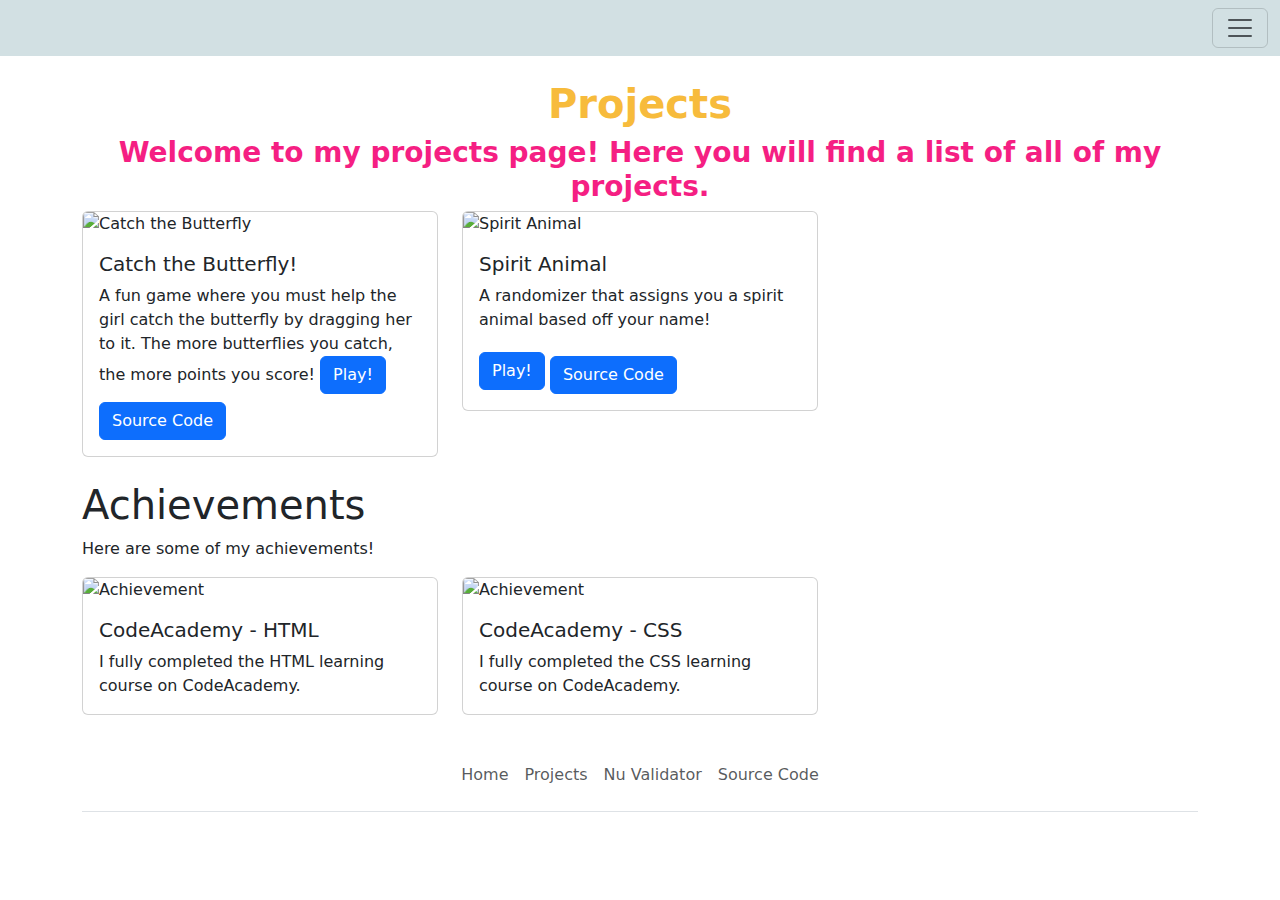
==== project/project.html @ 812608b7 "Create project.html" ====
<!DOCTYPE html>
<html lang="en">

<head>
    <meta charset="UTF-8">
    <meta name="viewport" content="width=device-width, initial-scale=1.0">
    <title>Projects</title>
    <link rel="stylesheet" href="https://fonts.googleapis.com/css2?family=Roboto:wght@400;700&display=swap">
    <link href="https://cdn.jsdelivr.net/npm/bootstrap@5.3.0/dist/css/bootstrap.min.css" rel="stylesheet">
    <link rel="stylesheet" href="styles.css">
</head>

<body>
    <!-- Navbar -->
    <nav class="navbar navbar-light" style="background-color: #D2E0E3;">
        <div class="container-fluid">
            <a class="navbar-brand" href="index.html"></a>
            <button class="navbar-toggler" type="button" data-bs-toggle="collapse" data-bs-target="#navbarNav"
                aria-controls="navbarNav" aria-expanded="false" aria-label="Toggle navigation">
                <span class="navbar-toggler-icon"></span>
            </button>
            <div class="collapse navbar-collapse" id="navbarNav">
                <ul class="navbar-nav ms-auto">
                    <li class="nav-item">
                        <a class="nav-link" href="index.html">Home</a>
                    </li>
                    <li class="nav-item">
                        <a class="nav-link" href="#">Projects</a>
                    </li>
                    <li class="nav-item">
                        <a class="nav-link" href="https://github.com/a-nunley/a-nunley" target="_blank" 
                           rel="noopener noreferrer">Source Code</a>
                    </li>
                    <li class="nav-item">
                        <a class="nav-link" href="https://validator.nu/?doc=https%3A%2F%2Fa-nunley.github.io%2Fa-nunley%2F" 
                           target="_blank" rel="noopener noreferrer">Nu Validator</a>
                    </li>
                </ul>
            </div>
        </div>
    </nav>

    <!-- Main Content -->
    <div class="container mt-4">
        <section>
            <h1 id="welcome" style="color: rgb(247, 187, 60); text-align: center;"><strong>Projects</strong></h1>
            <h3 id="project" style="color: rgb(245, 31, 131); text-align: center;"><strong>Welcome to my projects page! Here you will find a list of all of my projects.</strong></h3>
            <div class="row">
                <!-- Project 1 -->
                <div class="col-md-4">
                    <div class="card">
                        <img src="../img/spongebob.png" class="card-img-top" alt="Catch the Butterfly" id="projecticons">
                        <div class="card-body">
                            <h5 class="card-title">Catch the Butterfly!</h5>
                            <p class="card-text">A fun game where you must help the girl catch the butterfly by dragging her to it. The more butterflies you catch, the more points you score!
                            <a href="https://iarcher444.github.io/dev-david-lab/" target="_blank" 
                               class="btn btn-primary" rel="noopener noreferrer">Play!</a>
                            <a href="https://github.com/iarcher444/dev-david-lab" target="_blank" 
                               class="btn btn-primary mt-2" rel="noopener noreferrer">Source Code</a>
                        </div>
                    </div>
                </div>

                <!-- Project 2 -->
                <div class="col-md-4">
                    <div class="card">
                        <img src="../img/dolphin.png" class="card-img-top" alt="Spirit Animal" id="projecticons">
                        <div class="card-body">
                            <h5 class="card-title">Spirit Animal</h5>
                            <p class="card-text">A randomizer that assigns you a spirit animal based off your name!</p>
                            <a href="https://codepen.io/Isabella-Archer/full/zYVXwPM" target="_blank" 
                               class="btn btn-primary" rel="noopener noreferrer">Play!</a>
                            <a href="https://codepen.io/Isabella-Archer/pen/zYVXwPM" target="_blank" 
                               class="btn btn-primary mt-2" rel="noopener noreferrer">Source Code</a>
                        </div>
                    </div>
                </div>
            </div>
        </section>
    </div>

    <!-- Achievements-->
    <div class="container mt-4">
        <section>
            <h1>Achievements</h1>
            <p>Here are some of my achievements!</p>
            <div class="row">
                <!-- Achievement 1 -->
                <div class="col-md-4">
                    <div class="card">
                        <img src="../img/achievement.png" class="card-img-top" alt="Achievement" id="projecticons">
                        <div class="card-body">
                            <h5 class="card-title
                            ">CodeAcademy - HTML</h5>
                            <p class="card-text">I fully completed the HTML learning course on CodeAcademy.</p>
                        </div>
                    </div>
                </div>
                <!-- Achievement 2 -->
                <div class="col-md-4">
                    <div class="card">
                        <img src="../img/achievement.png" class="card-img-top" alt="Achievement" id="projecticons">
                        <div class="card-body">
                            <h5 class="card-title
                            ">CodeAcademy - CSS</h5>
                            <p class="card-text">I fully completed the CSS learning course on CodeAcademy.</p>
                        </div>
                    </div>
                </div>
                

    <!-- Footer -->
    <footer class="py-3 my-4">
        <ul class="nav justify-content-center border-bottom pb-3 mb-3">
            <li class="nav-item"><a href="index.html" class="nav-link px-2 text-muted">Home</a></li>
            <li class="nav-item"><a href="projects.html" class="nav-link px-2 text-muted">Projects</a></li>
            <li class="nav-item">
                <a href="https://validator.nu/?doc=https%3A%2F%2Fiarcher444.github.io%2Fiarcher444%2F" 
                   target="_blank" class="nav-link px-2 text-muted" rel="noopener noreferrer">Nu Validator</a>
            </li>
            <li class="nav-item">
                <a href="https://github.com/iarcher444/iarcher444" target="_blank" class="nav-link px-2 text-muted" 
                   rel="noopener noreferrer">Source Code</a>
            </li>
        </ul>
    </footer>

    <script src="https://cdn.jsdelivr.net/npm/bootstrap@5.3.0/dist/js/bootstrap.bundle.min.js"></script>
</body>

</html>
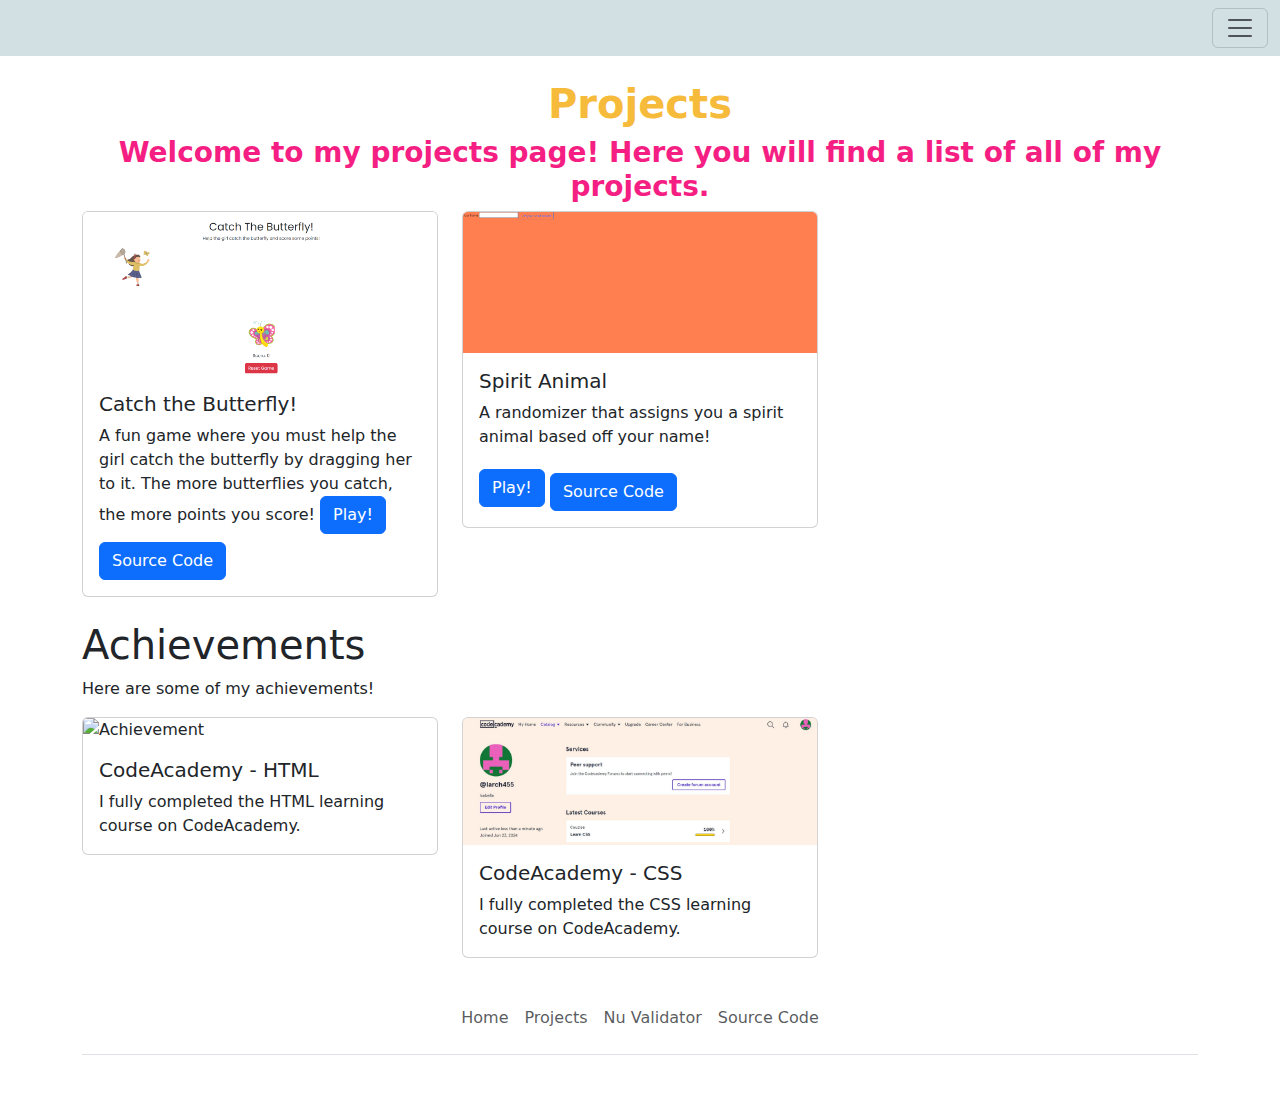
==== commit 810ddce6: "Update project.html" ====
--- a/project/project.html
+++ b/project/project.html
@@ -49,7 +49,7 @@
                 <!-- Project 1 -->
                 <div class="col-md-4">
                     <div class="card">
-                        <img src="../img/spongebob.png" class="card-img-top" alt="Catch the Butterfly" id="projecticons">
+                        <img src="../img/CatchTheButterfly.png" class="card-img-top" alt="Catch the Butterfly" id="projecticons">
                         <div class="card-body">
                             <h5 class="card-title">Catch the Butterfly!</h5>
                             <p class="card-text">A fun game where you must help the girl catch the butterfly by dragging her to it. The more butterflies you catch, the more points you score!
@@ -64,7 +64,7 @@
                 <!-- Project 2 -->
                 <div class="col-md-4">
                     <div class="card">
-                        <img src="../img/dolphin.png" class="card-img-top" alt="Spirit Animal" id="projecticons">
+                        <img src="../img/spiritanimal.png" class="card-img-top" alt="Spirit Animal" id="projecticons">
                         <div class="card-body">
                             <h5 class="card-title">Spirit Animal</h5>
                             <p class="card-text">A randomizer that assigns you a spirit animal based off your name!</p>
@@ -88,7 +88,7 @@
                 <!-- Achievement 1 -->
                 <div class="col-md-4">
                     <div class="card">
-                        <img src="../img/achievement.png" class="card-img-top" alt="Achievement" id="projecticons">
+                        <img src="../img/HTMLAchievement.png" class="card-img-top" alt="Achievement" id="projecticons">
                         <div class="card-body">
                             <h5 class="card-title
                             ">CodeAcademy - HTML</h5>
@@ -99,7 +99,7 @@
                 <!-- Achievement 2 -->
                 <div class="col-md-4">
                     <div class="card">
-                        <img src="../img/achievement.png" class="card-img-top" alt="Achievement" id="projecticons">
+                        <img src="../img/CSSAchievement.png" class="card-img-top" alt="Achievement" id="projecticons">
                         <div class="card-body">
                             <h5 class="card-title
                             ">CodeAcademy - CSS</h5>
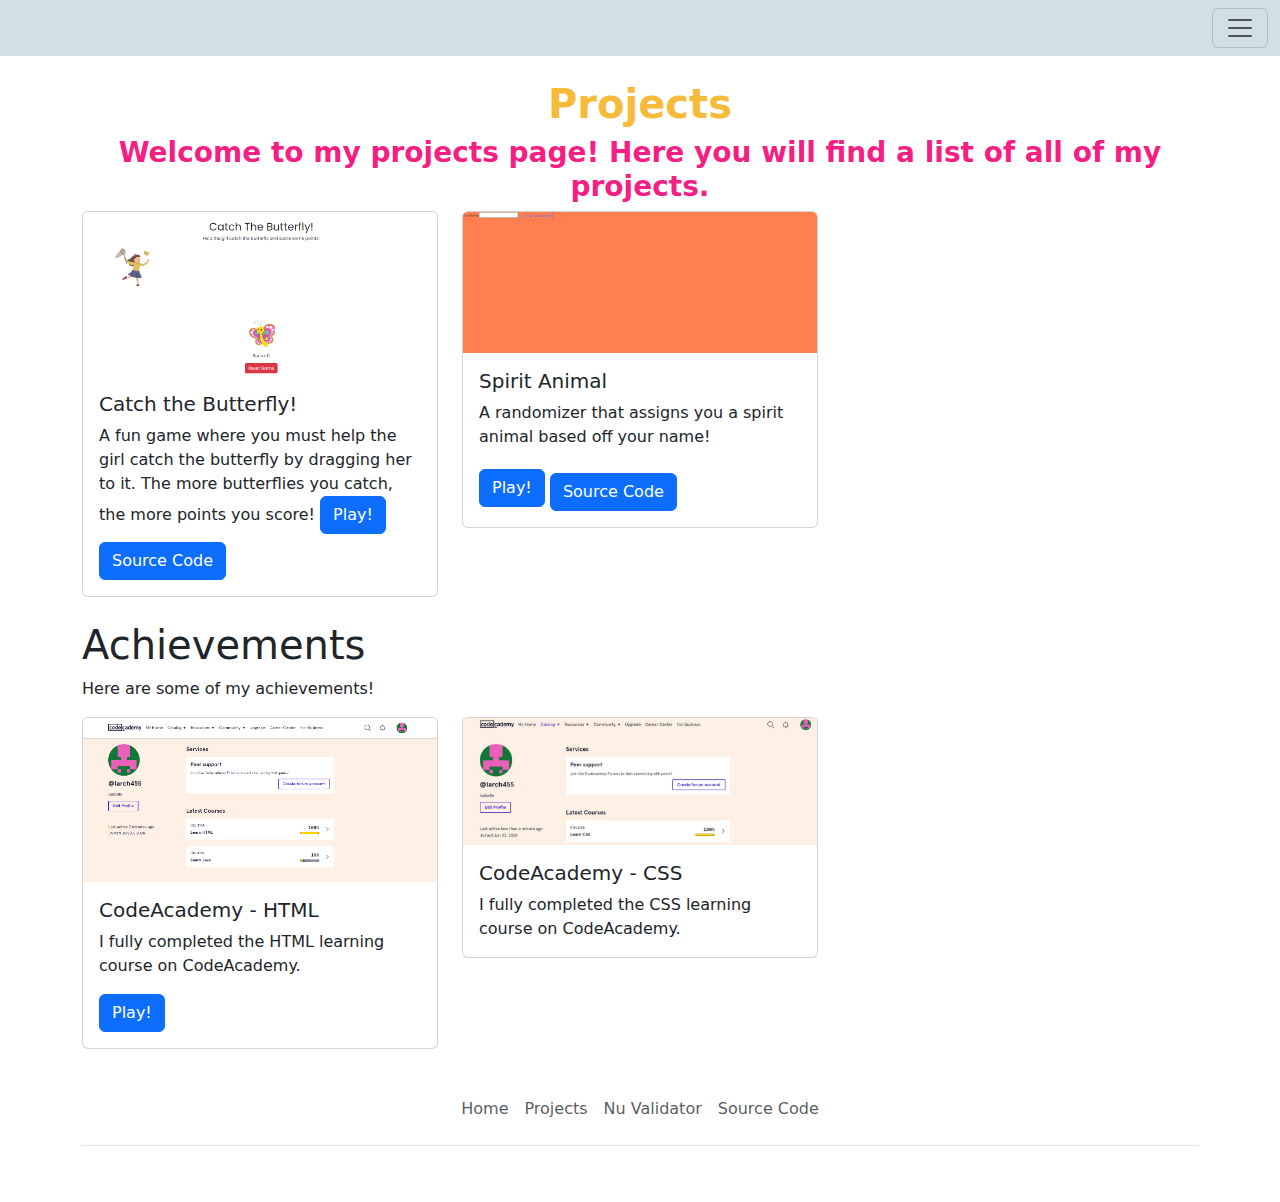
==== commit ba1f7673: "Update project.html" ====
--- a/project/project.html
+++ b/project/project.html
@@ -7,7 +7,7 @@
     <title>Projects</title>
     <link rel="stylesheet" href="https://fonts.googleapis.com/css2?family=Roboto:wght@400;700&display=swap">
     <link href="https://cdn.jsdelivr.net/npm/bootstrap@5.3.0/dist/css/bootstrap.min.css" rel="stylesheet">
-    <link rel="stylesheet" href="styles.css">
+    <link rel="stylesheet" href="styles/styles.css">
 </head>
 
 <body>
@@ -28,11 +28,11 @@
                         <a class="nav-link" href="#">Projects</a>
                     </li>
                     <li class="nav-item">
-                        <a class="nav-link" href="https://github.com/a-nunley/a-nunley" target="_blank" 
+                        <a class="nav-link" href="https://iarcher444.github.io/iarcher444/" target="_blank" 
                            rel="noopener noreferrer">Source Code</a>
                     </li>
                     <li class="nav-item">
-                        <a class="nav-link" href="https://validator.nu/?doc=https%3A%2F%2Fa-nunley.github.io%2Fa-nunley%2F" 
+                        <a class="nav-link" href="https://validator.nu/?doc=https%3A%2F%2Fiarcher444.github.io%2Fiarcher444%2F" 
                            target="_blank" rel="noopener noreferrer">Nu Validator</a>
                     </li>
                 </ul>
@@ -88,11 +88,12 @@
                 <!-- Achievement 1 -->
                 <div class="col-md-4">
                     <div class="card">
-                        <img src="../img/HTMLAchievement.png" class="card-img-top" alt="Achievement" id="projecticons">
+                        <img src="../img/HtmlAchievement.png" class="card-img-top" alt="Achievement" id="projecticons">
                         <div class="card-body">
                             <h5 class="card-title
                             ">CodeAcademy - HTML</h5>
                             <p class="card-text">I fully completed the HTML learning course on CodeAcademy.</p>
+                            <a class="btn btn-primary" rel="noopener noreferrer">Play!</a>
                         </div>
                     </div>
                 </div>
@@ -113,7 +114,7 @@
     <footer class="py-3 my-4">
         <ul class="nav justify-content-center border-bottom pb-3 mb-3">
             <li class="nav-item"><a href="index.html" class="nav-link px-2 text-muted">Home</a></li>
-            <li class="nav-item"><a href="projects.html" class="nav-link px-2 text-muted">Projects</a></li>
+            <li class="nav-item"><a href="project/project.html" class="nav-link px-2 text-muted">Projects</a></li>
             <li class="nav-item">
                 <a href="https://validator.nu/?doc=https%3A%2F%2Fiarcher444.github.io%2Fiarcher444%2F" 
                    target="_blank" class="nav-link px-2 text-muted" rel="noopener noreferrer">Nu Validator</a>
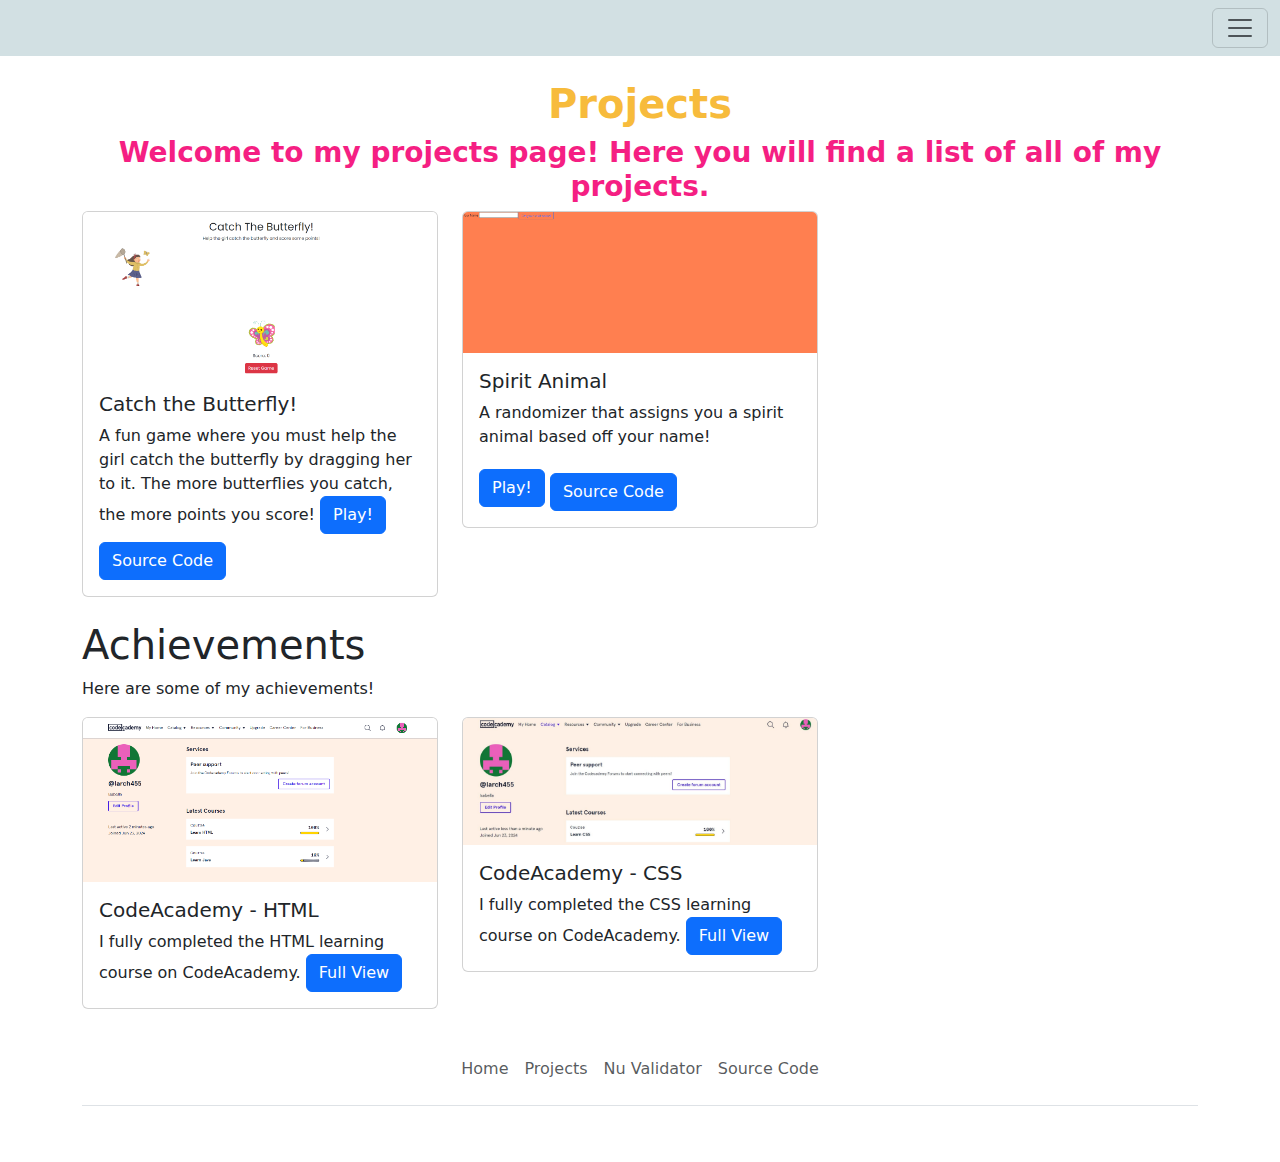
==== commit 76dd7c95: "Update project.html" ====
--- a/project/project.html
+++ b/project/project.html
@@ -7,7 +7,8 @@
     <title>Projects</title>
     <link rel="stylesheet" href="https://fonts.googleapis.com/css2?family=Roboto:wght@400;700&display=swap">
     <link href="https://cdn.jsdelivr.net/npm/bootstrap@5.3.0/dist/css/bootstrap.min.css" rel="stylesheet">
-    <link rel="stylesheet" href="styles/styles.css">
+    <link href="styles/styles.css" rel="stylesheet">
+    <link rel="stylesheet" href="https://cdnjs.cloudflare.com/ajax/libs/font-awesome/6.0.0-beta3/css/all.min.css">
 </head>
 
 <body>
@@ -90,10 +91,10 @@
                     <div class="card">
                         <img src="../img/HtmlAchievement.png" class="card-img-top" alt="Achievement" id="projecticons">
                         <div class="card-body">
-                            <h5 class="card-title
-                            ">CodeAcademy - HTML</h5>
-                            <p class="card-text">I fully completed the HTML learning course on CodeAcademy.</p>
-                            <a class="btn btn-primary" rel="noopener noreferrer">Play!</a>
+                            <h5 class="card-title">CodeAcademy - HTML</h5>
+                            <p class="card-text">I fully completed the HTML learning course on CodeAcademy.
+                            <a href="https://raw.githubusercontent.com/iarcher444/iarcher444/refs/heads/main/img/HtmlAchievement.png" target="_blank" 
+                               class="btn btn-primary" rel="noopener noreferrer">Full View</a>
                         </div>
                     </div>
                 </div>
@@ -102,9 +103,10 @@
                     <div class="card">
                         <img src="../img/CSSAchievement.png" class="card-img-top" alt="Achievement" id="projecticons">
                         <div class="card-body">
-                            <h5 class="card-title
-                            ">CodeAcademy - CSS</h5>
-                            <p class="card-text">I fully completed the CSS learning course on CodeAcademy.</p>
+                            <h5 class="card-title">CodeAcademy - CSS</h5>
+                            <p class="card-text">I fully completed the CSS learning course on CodeAcademy.
+                            <a href="https://raw.githubusercontent.com/iarcher444/iarcher444/refs/heads/main/img/CSSAchievement.png" target="_blank" 
+                               class="btn btn-primary" rel="noopener noreferrer">Full View</a>
                         </div>
                     </div>
                 </div>
